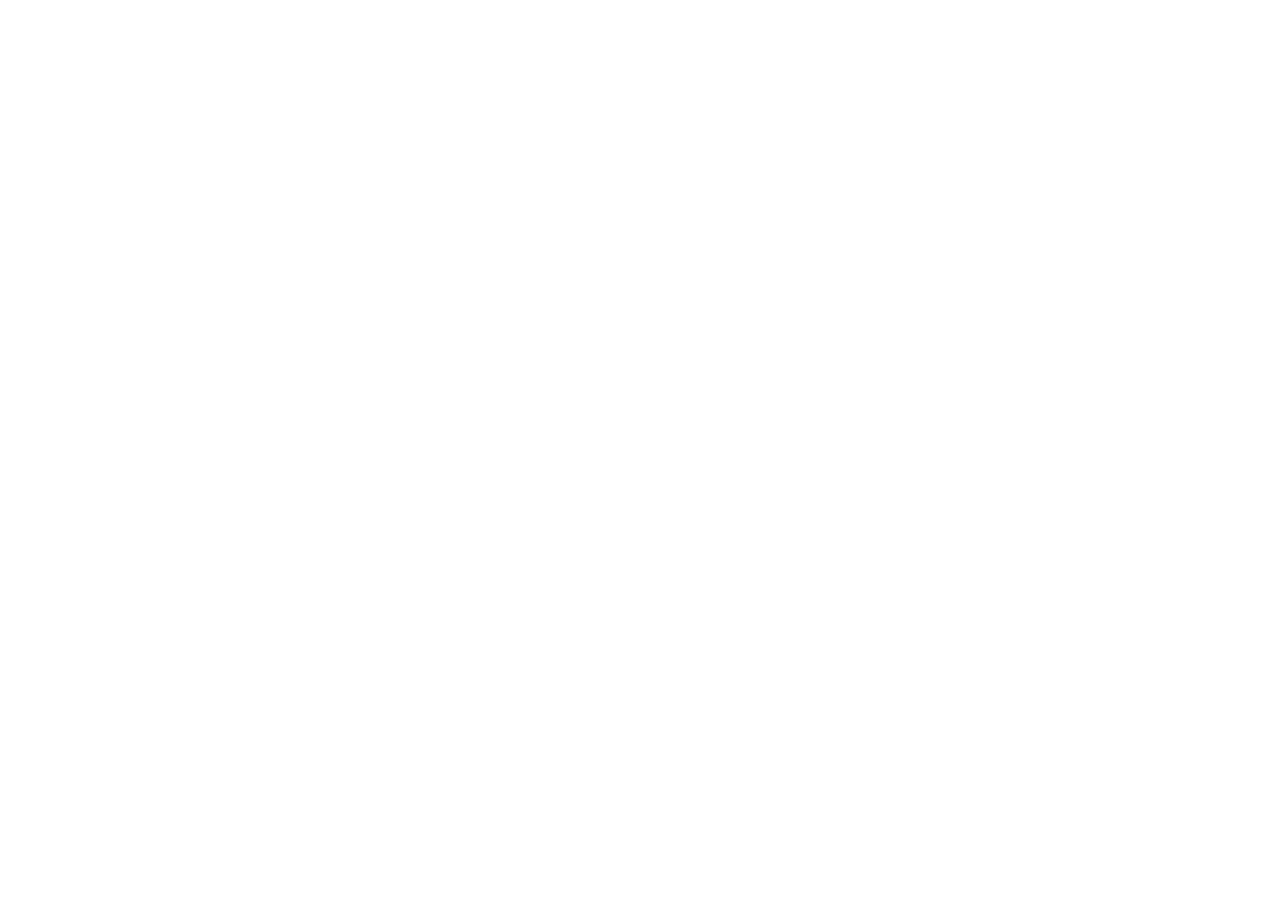
==== index.html @ d17b48b1 "Criei o arquivo principal do projeto rede social" ====
<!DOCTYPE html>
<html lang="pt-br">
<head>
    <meta charset="UTF-8">
    <meta name="viewport" content="width=device-width, initial-scale=1.0">
    <link rel="shortcut icon" href="favicon.ico" type="image/x-icon">
    <title>Projeto Rede Social</title>
</head>
<body>

</body>
</html>
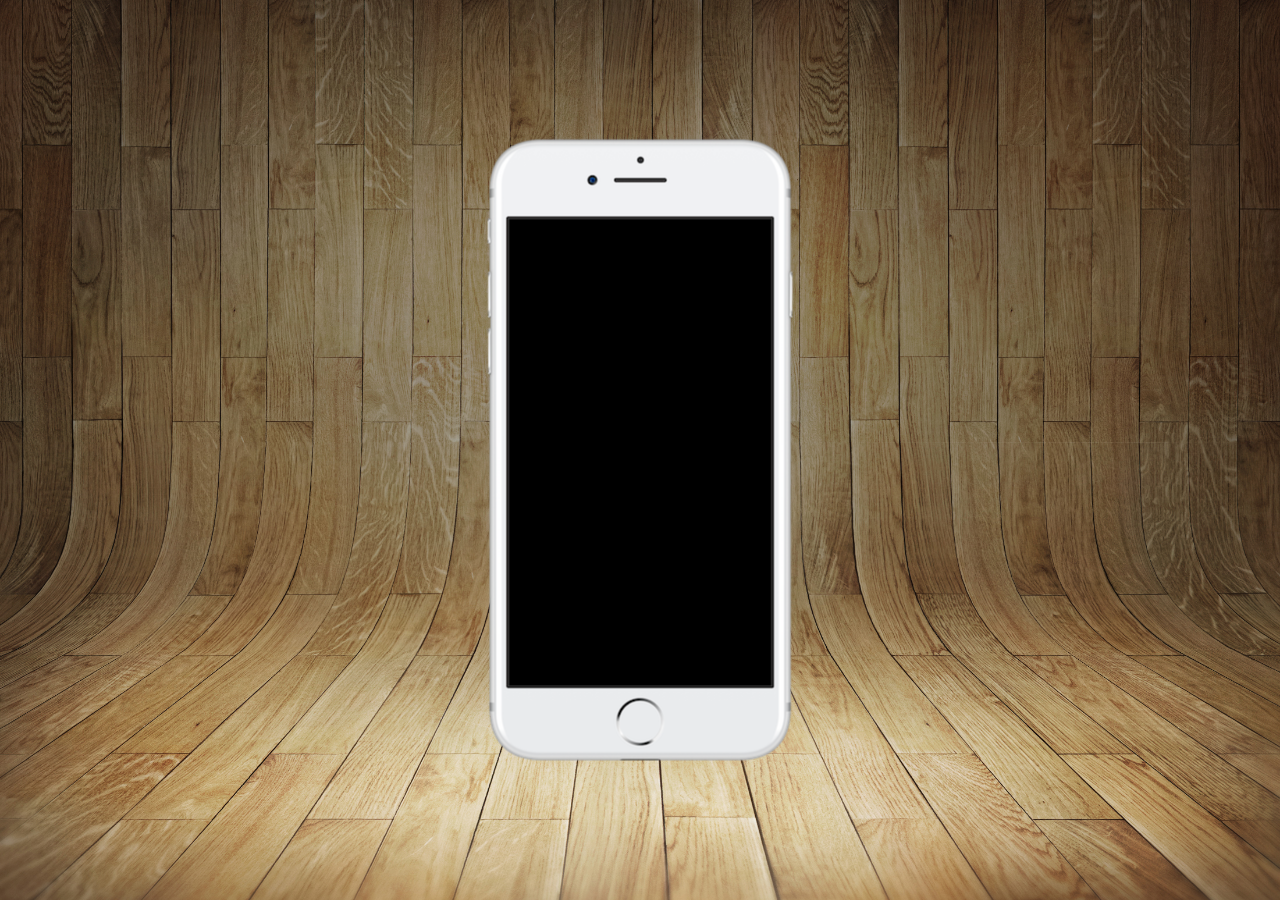
==== commit 4e46618b: "Coloquei a imagem do iphone e o fundo de madeira" ====
--- a/index.html
+++ b/index.html
@@ -4,9 +4,17 @@
     <meta charset="UTF-8">
     <meta name="viewport" content="width=device-width, initial-scale=1.0">
     <link rel="shortcut icon" href="favicon.ico" type="image/x-icon">
+    <link rel="stylesheet" href="estilos/style.css">
     <title>Projeto Rede Social</title>
 </head>
 <body>
+    <main>
+        <section id="telefone">
 
+        </section>
+        <section id="redes-sociais">
+
+        </section>
+    </main>
 </body>
 </html>--- a/estilos/style.css
+++ b/estilos/style.css
@@ -0,0 +1,36 @@
+@charset "UTF-8";
+
+* {
+    margin: 0px;
+    padding: 0px;
+    font-family: Arial, Helvetica, sans-serif;
+}
+
+html, body {
+    height: 100vh;
+    width: 100vw;
+    background-color: black;
+}
+
+body {
+    background: url('../imagens/fundo-madeira.jpg') no-repeat  top center;
+    background-size: cover;
+    background-attachment: fixed;
+}
+
+main {
+    height: 100vh;
+    position: relative;
+}
+
+section#telefone {
+    position: absolute;
+    top: 50%;
+    left: 50%;
+    transform: translate(-50%, -50%);
+
+    height: 627px;
+    width: 311px;
+    background: url('../imagens/frame-iphone.png') no-repeat;
+}
+
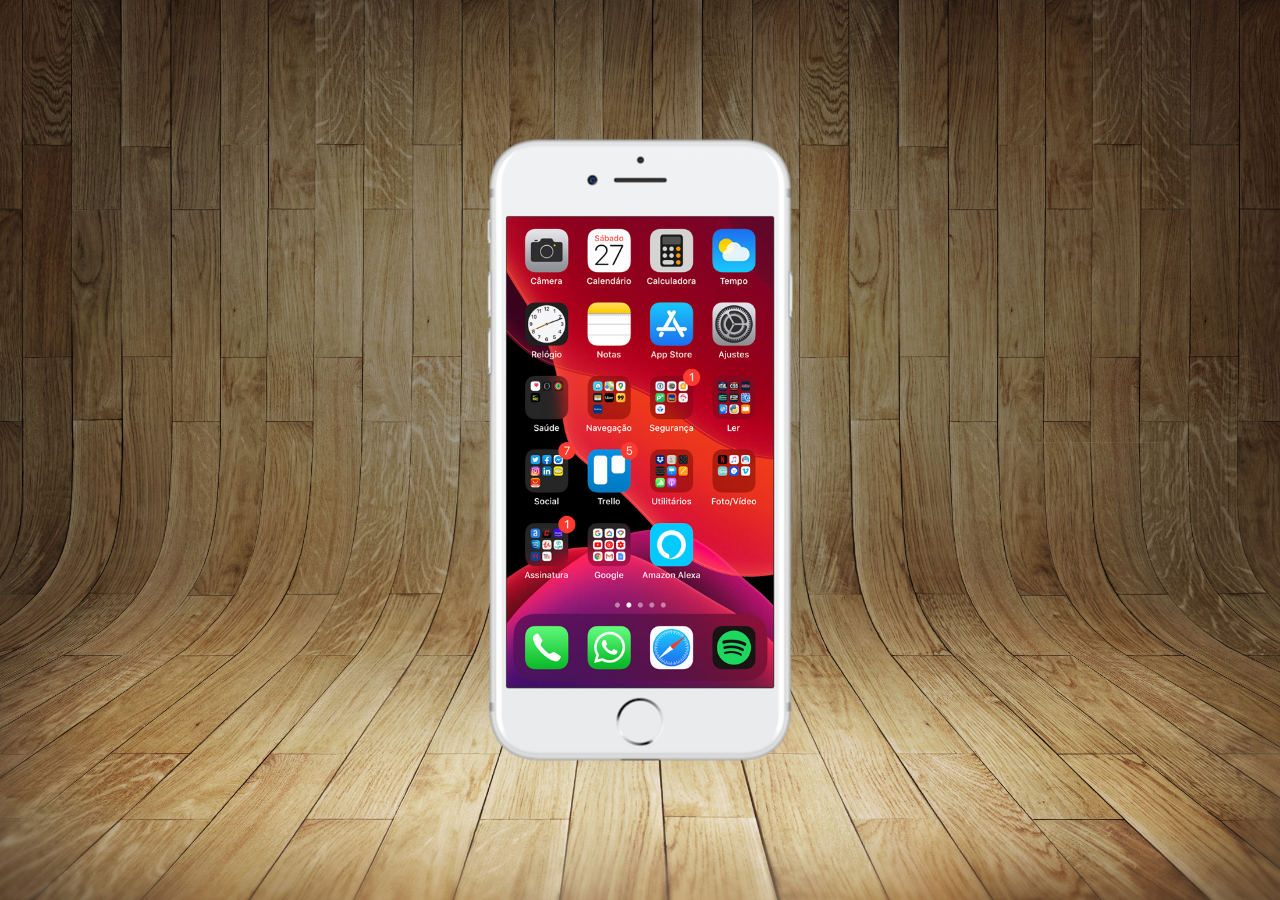
==== commit aff0c605: "Criei a tela home" ====
--- a/index.html
+++ b/index.html
@@ -10,7 +10,7 @@
 <body>
     <main>
         <section id="telefone">
-
+            <iframe src="home.html" frameborder="0" name="tela" id="tela"></iframe>
         </section>
         <section id="redes-sociais">
 
--- a/estilos/style.css
+++ b/estilos/style.css
@@ -34,3 +34,11 @@
     background: url('../imagens/frame-iphone.png') no-repeat;
 }
 
+iframe#tela {
+    position: relative;
+    top: 80px;
+    left: 22px;
+    width: 267px;
+    height: 471px;
+}
+
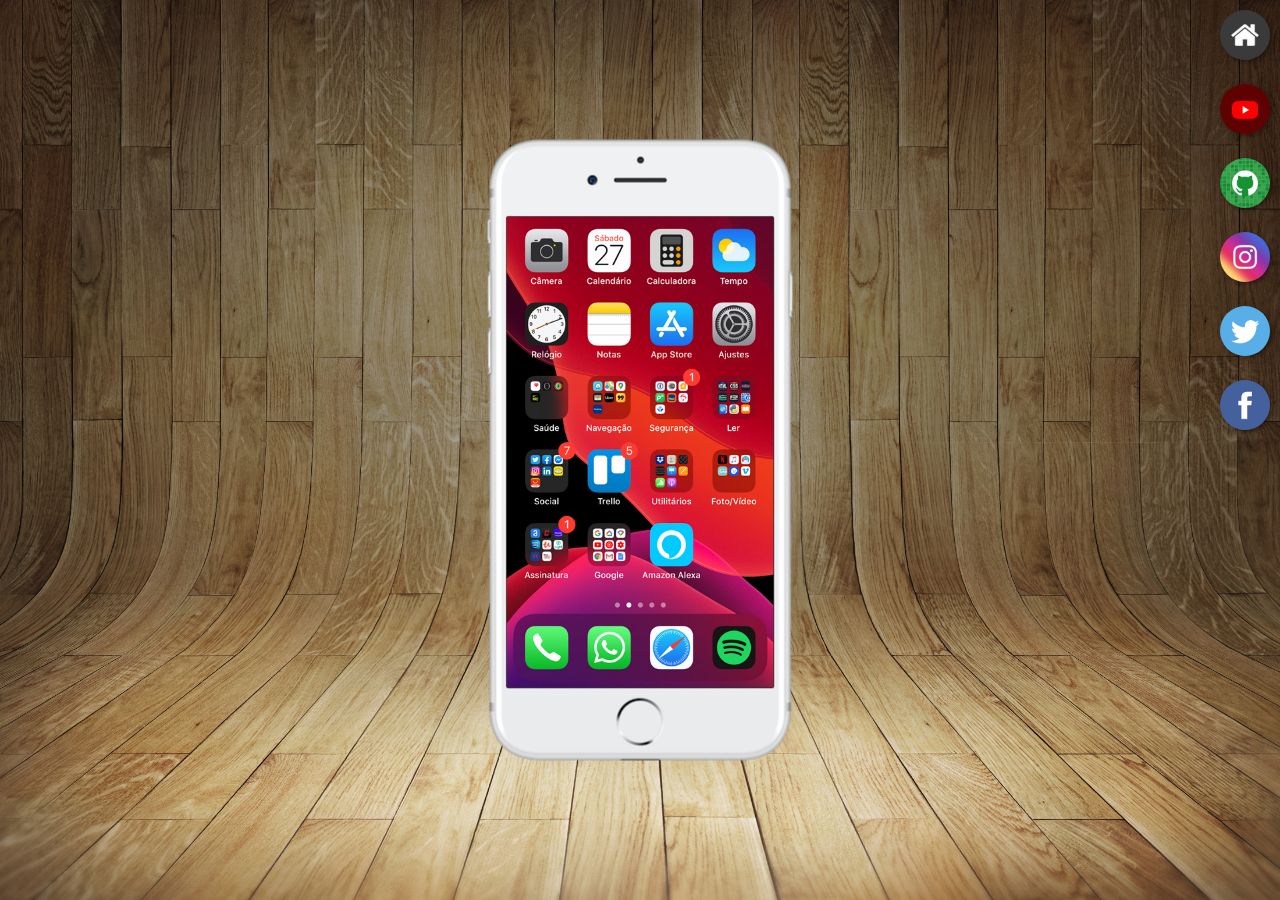
==== commit d1bc6883: "Criei os Botões de rede sociais" ====
--- a/index.html
+++ b/index.html
@@ -10,10 +10,17 @@
 <body>
     <main>
         <section id="telefone">
-            <iframe src="home.html" frameborder="0" name="tela" id="tela"></iframe>
+            <iframe src="home.html" frameborder="0" name="tela" id="tela">
+                Seu navegador não é compativel com isso.
+            </iframe>
         </section>
         <section id="redes-sociais">
-
+            <a href="#" target="tela"><img src="imagens/logo-home.jpg" alt="home"></a> <br> 
+            <a href="#" target="tela"><img src="imagens/logo-youtube.jpg" alt="youtube"></a> <br>
+            <a href="#" target="tela"><img src="imagens/logo-github.jpg" alt="github"></a> <br>
+            <a href="#" target="tela"><img src="imagens/logo-instagram.jpg" alt="instagran"></a> <br>
+            <a href="#" target="tela"><img src="imagens/logo-twitter.jpg" alt="twitter"></a> <br>
+            <a href="#" target="tela"><img src="imagens/logo-facebook.jpg" alt="facebook"></a> <br>
         </section>
     </main>
 </body>
--- a/estilos/style.css
+++ b/estilos/style.css
@@ -42,3 +42,21 @@
     height: 471px;
 }
 
+section#redes-sociais {
+    text-align: right;
+}
+
+section#redes-sociais img {
+    width: 50px;
+    height: 50px;
+    margin: 10px;
+    border-radius: 50%;
+    box-shadow: 2px 2px 5px rgba(0, 0, 0, 0.400);
+}
+
+section#redes-sociais img:hover {
+    border: 2px solid rgba(255, 255, 255, 0.637);
+    transform: translate(-3px, -3px);
+    box-shadow: 5px 5px 10px rgba(0, 0, 0, 0.600);
+    transition: transform .3s, border 1s;
+}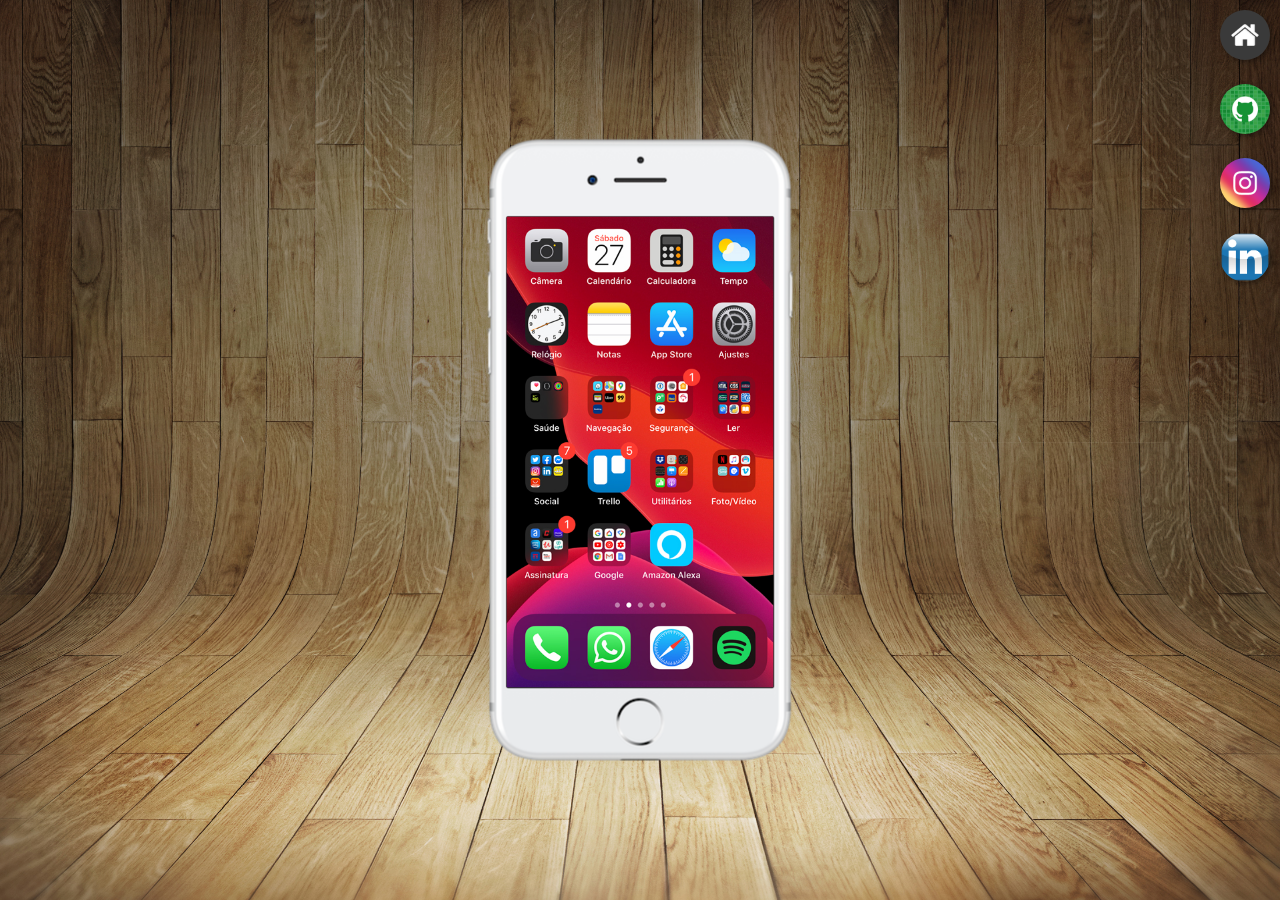
==== commit 9a419aaf: "Minhas redes sociais" ====
--- a/index.html
+++ b/index.html
@@ -15,12 +15,10 @@
             </iframe>
         </section>
         <section id="redes-sociais">
-            <a href="#" target="tela"><img src="imagens/logo-home.jpg" alt="home"></a> <br> 
-            <a href="#" target="tela"><img src="imagens/logo-youtube.jpg" alt="youtube"></a> <br>
-            <a href="#" target="tela"><img src="imagens/logo-github.jpg" alt="github"></a> <br>
-            <a href="#" target="tela"><img src="imagens/logo-instagram.jpg" alt="instagran"></a> <br>
-            <a href="#" target="tela"><img src="imagens/logo-twitter.jpg" alt="twitter"></a> <br>
-            <a href="#" target="tela"><img src="imagens/logo-facebook.jpg" alt="facebook"></a> <br>
+            <a href="home.html" target="tela"><img src="imagens/logo-home.jpg" alt="home"></a> <br> 
+            <a href="github.html" target="tela"><img src="imagens/logo-github.jpg" alt="github"></a> <br>
+            <a href="instagran.html" target="tela"><img src="imagens/logo-instagram.jpg" alt="instagran"></a> <br>
+            <a href="linkedin.html" target="tela"><img src="imagens/linkedIn_PNG8.png" alt="linkedin"></a>
         </section>
     </main>
 </body>
